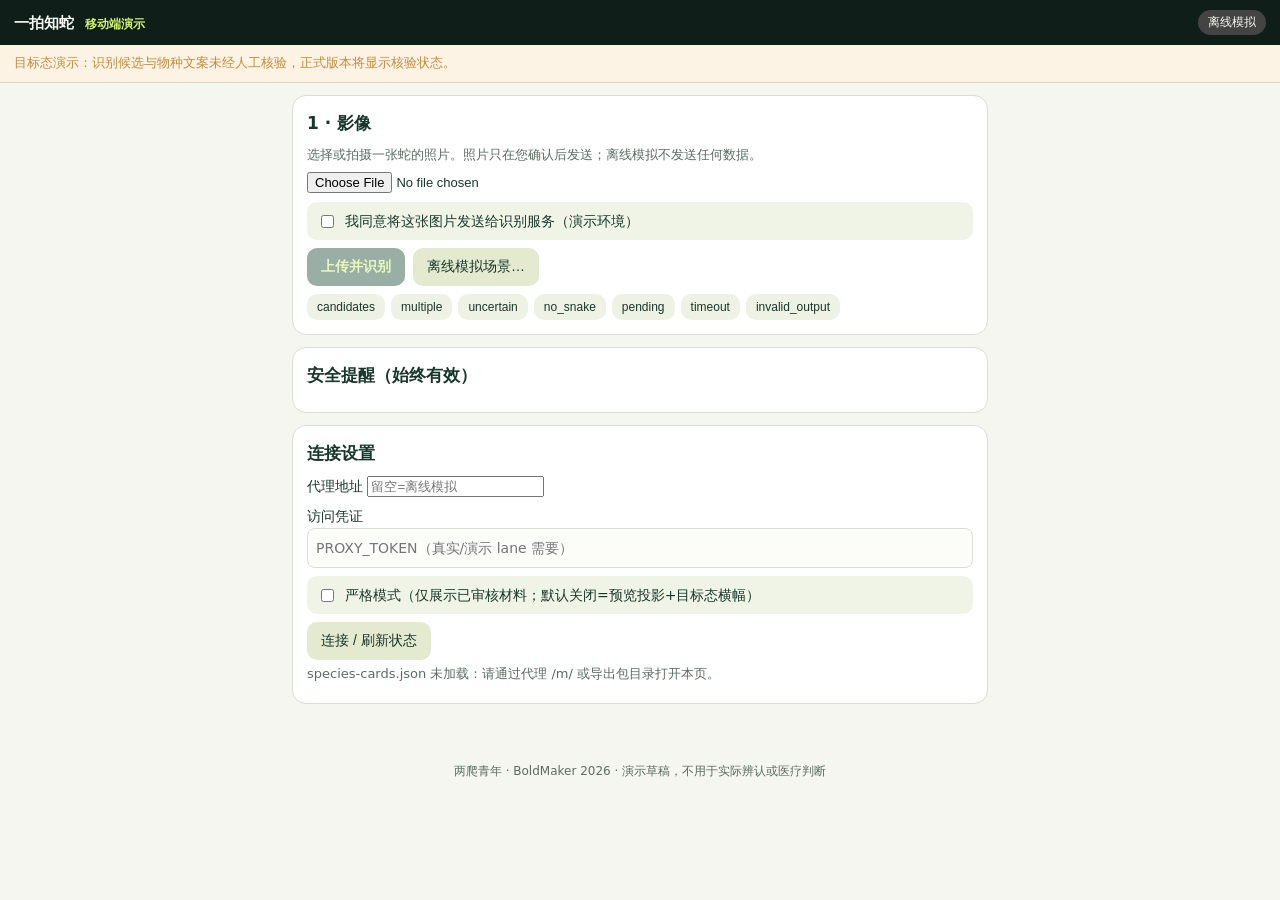
==== inference/mobile_demo/index.html @ 4b189f3d "移动端 H5 演示应用（同源挂载 /m/，能跑通优先） - inference/mobile_demo/：单页移动应用（原生 JS 无构建）：选图/拍摄→上传同意→上传→   单次手动查询→候选卡（别" ====
<!doctype html>
<html lang="zh-CN">
<head>
<meta charset="utf-8">
<meta name="viewport" content="width=device-width, initial-scale=1, viewport-fit=cover">
<meta name="theme-color" content="#101E1A">
<title>一拍知蛇 · 移动端演示</title>
<link rel="stylesheet" href="style.css">
</head>
<body>
<header class="top">
  <div class="brand">一拍知蛇 <span class="sub">移动端演示</span></div>
  <div class="mode" id="mode-pill">未连接</div>
</header>

<div class="banner" id="demo-banner" hidden>目标态演示：识别候选与物种文案未经人工核验，正式版本将显示核验状态。</div>

<main>
  <section class="card">
    <h2>1 · 影像</h2>
    <p class="hint">选择或拍摄一张蛇的照片。照片只在您确认后发送；离线模拟不发送任何数据。</p>
    <input type="file" id="photo" accept="image/*" capture="environment">
    <img id="thumb" alt="" hidden>
    <label class="consent"><input type="checkbox" id="consent"> 我同意将这张图片发送给识别服务（演示环境）</label>
    <div class="row">
      <button id="btn-upload" class="primary" disabled>上传并识别</button>
      <button id="btn-offline" class="ghost">离线模拟场景…</button>
    </div>
    <div id="offline-scenarios" class="chips" hidden></div>
  </section>

  <section class="card" id="sec-result" hidden>
    <h2>2 · 识别结果</h2>
    <div class="meta" id="result-meta"></div>
    <div id="pending-box" hidden>
      <p>处理中。需要时点一次手动查询（不自动轮询）。</p>
      <button id="btn-refresh" class="primary">手动查询一次</button>
    </div>
    <div id="result-body"></div>
  </section>

  <section class="card" id="sec-record" hidden>
    <h2>3 · 情况记录（本地保存）</h2>
    <p class="hint">不论识别结果如何都可记录；仅存本机，不上传。</p>
    <label>是否被咬伤 <select id="rec-bitten"><option value="no">否</option><option value="yes">是</option></select></label>
    <label>部位 <select id="rec-part"><option>无</option><option>手/臂</option><option>脚/腿</option><option>躯干</option><option>头颈</option><option>其他</option></select></label>
    <label>补充描述 <textarea id="rec-note" rows="2" placeholder="时间、环境、当时在做什么…"></textarea></label>
    <div class="row">
      <button id="btn-save" class="primary">保存记录</button>
      <button id="btn-copy" class="ghost">复制给医生</button>
    </div>
    <ul id="rec-list" class="recs"></ul>
  </section>

  <section class="card" id="sec-hospital" hidden>
    <h2>4 · 求助入口</h2>
    <p class="warn">被咬伤：立即就医，别等比对结果；把手机递给医生。</p>
    <ul id="hosp-list"></ul>
    <p class="hint">演示数据为占位示例；生产名录等待有来源的核验资料。</p>
  </section>

  <section class="card safety">
    <h2>安全提醒（始终有效）</h2>
    <ul id="safety-list"></ul>
  </section>

  <section class="card">
    <h2>连接设置</h2>
    <label>代理地址 <input id="cfg-base" placeholder="留空=离线模拟" value=""></label>
    <label>访问凭证 <input id="cfg-token" type="password" placeholder="PROXY_TOKEN（真实/演示 lane 需要）"></label>
    <label class="consent"><input type="checkbox" id="cfg-strict"> 严格模式（仅展示已审核材料；默认关闭=预览投影+目标态横幅）</label>
    <button id="btn-connect" class="ghost">连接 / 刷新状态</button>
    <p class="hint" id="cfg-note">同源部署：本页面由代理 /m/ 提供时，地址可留空路径自动同源。</p>
  </section>
</main>

<footer>两爬青年 · BoldMaker 2026 · 演示草稿，不用于实际辨认或医疗判断</footer>
<script src="app.js"></script>
</body>
</html>
---- inference/mobile_demo/style.css ----
:root { --ink:#18372C; --mut:#5A6D62; --line:#D8DFD3; --lime:#D2F56A; --dark:#101E1A; --red:#B3261E; --redbg:#FDECEA; --amb:#C48C3C; --ambbg:#FCF3E5; }
* { box-sizing:border-box; }
body { margin:0; font-family:"Microsoft YaHei",system-ui,sans-serif; background:#F5F6EF; color:var(--ink); font-size:15px; line-height:1.6; }
header.top { position:sticky; top:0; z-index:5; display:flex; justify-content:space-between; align-items:center; padding:10px 14px; background:var(--dark); color:#F5F6EF; }
.brand { font-weight:700; }
.brand .sub { font-size:12px; color:var(--lime); margin-left:6px; }
.mode { font-size:12px; padding:3px 10px; border-radius:999px; background:#2A3B34; }
.mode.mock { background:#31503F; color:var(--lime); }
.mode.live { background:var(--ambbg); color:var(--amb); }
.mode.offline { background:#444; }
.banner { background:var(--ambbg); color:var(--amb); border-bottom:1px solid #E8D3AE; padding:8px 14px; font-size:13px; }
main { padding:12px 12px 30px; max-width:720px; margin:0 auto; }
.card { background:#fff; border:1px solid var(--line); border-radius:14px; padding:14px; margin-bottom:12px; }
.card h2 { margin:0 0 8px; font-size:17px; }
.card h3 { margin:4px 0 2px; font-size:18px; }
.card h4.hook { margin:8px 0 4px; color:#2E7D32; font-size:16px; }
.hint { color:var(--mut); font-size:13px; margin:4px 0; }
.warn { color:var(--red); background:var(--redbg); border-radius:10px; padding:8px 10px; font-size:14px; margin:6px 0; }
.sci { color:var(--mut); font-size:12px; font-style:italic; }
.row { display:flex; gap:8px; flex-wrap:wrap; margin-top:8px; }
button { border:0; border-radius:10px; padding:10px 14px; font-size:14px; background:var(--dark); color:#F5F6EF; }
button.primary { background:#1F4D38; color:var(--lime); font-weight:700; }
button.ghost { background:#E4EACF; color:var(--ink); }
button.chip { background:#EEF2E4; color:var(--ink); font-size:12px; padding:6px 10px; }
button:disabled { opacity:.45; }
.chips { display:flex; flex-wrap:wrap; gap:6px; margin-top:8px; }
label { display:block; margin:8px 0; font-size:14px; }
label.consent { display:flex; gap:8px; align-items:center; background:#F0F4E6; padding:8px 10px; border-radius:10px; }
input[type=text], input[type=password], select, textarea { width:100%; border:1px solid var(--line); border-radius:8px; padding:8px; font:inherit; background:#FCFDF8; }
input[type=file] { font-size:13px; }
img#thumb { max-width:100%; border-radius:10px; margin-top:8px; }
.cand { border-top:1px dashed var(--line); margin-top:10px; padding-top:8px; }
.checklist { margin:6px 0; padding-left:18px; }
.status-list { margin:8px 0 0; padding-left:18px; color:var(--mut); font-size:13px; }
figure.ref { margin:8px 0; }
figure.ref img { width:100%; border-radius:10px; border:1px solid var(--line); }
figure.ref figcaption { font-size:12px; color:var(--mut); margin-top:4px; }
.links a { color:#1A56DB; margin-right:8px; font-size:14px; }
.recs { list-style:none; padding:0; margin:8px 0 0; font-size:12px; color:var(--mut); }
.recs li { border-bottom:1px dashed var(--line); padding:4px 0; }
.hosp { margin:8px 0; }
.hosp-name { font-weight:700; }
.hosp-note { font-size:12px; color:var(--mut); }
.card.safety ul { margin:6px 0 0; padding-left:18px; color:var(--red); }
footer { text-align:center; color:var(--mut); font-size:12px; padding:16px 0 24px; }
.meta { font-size:12px; color:var(--mut); margin-bottom:6px; }
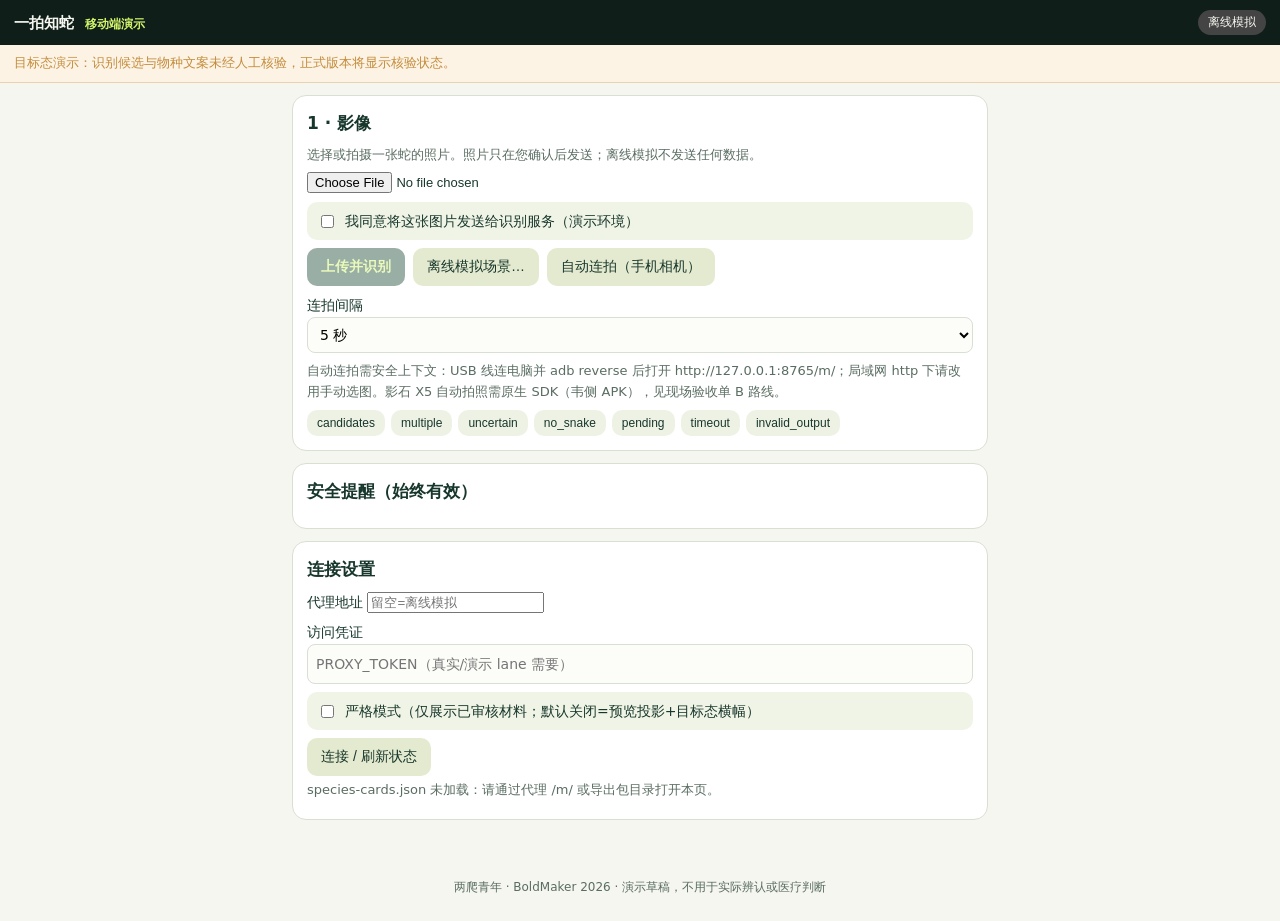
==== commit e2a71d4f: "H5 自动连拍模式（手机相机）+ 现场验收单 - mobile_demo：自动连拍（getUserMedia 间隔 3/5/8s → canvas 1280/q85 → 上传识别），   仅安全上下文" ====
--- a/inference/mobile_demo/index.html
+++ b/inference/mobile_demo/index.html
@@ -22,10 +22,15 @@
     <input type="file" id="photo" accept="image/*" capture="environment">
     <img id="thumb" alt="" hidden>
     <label class="consent"><input type="checkbox" id="consent"> 我同意将这张图片发送给识别服务（演示环境）</label>
+    <video id="cam" playsinline muted hidden></video>
     <div class="row">
       <button id="btn-upload" class="primary" disabled>上传并识别</button>
       <button id="btn-offline" class="ghost">离线模拟场景…</button>
+      <button id="btn-auto" class="ghost">自动连拍（手机相机）</button>
+      <button id="btn-auto-stop" class="ghost" hidden>停止连拍</button>
     </div>
+    <label>连拍间隔 <select id="auto-interval"><option value="3">3 秒</option><option value="5" selected>5 秒</option><option value="8">8 秒</option></select></label>
+    <p class="hint" id="auto-note">自动连拍需安全上下文：USB 线连电脑并 adb reverse 后打开 http://127.0.0.1:8765/m/；局域网 http 下请改用手动选图。影石 X5 自动拍照需原生 SDK（韦侧 APK），见现场验收单 B 路线。</p>
     <div id="offline-scenarios" class="chips" hidden></div>
   </section>
 
